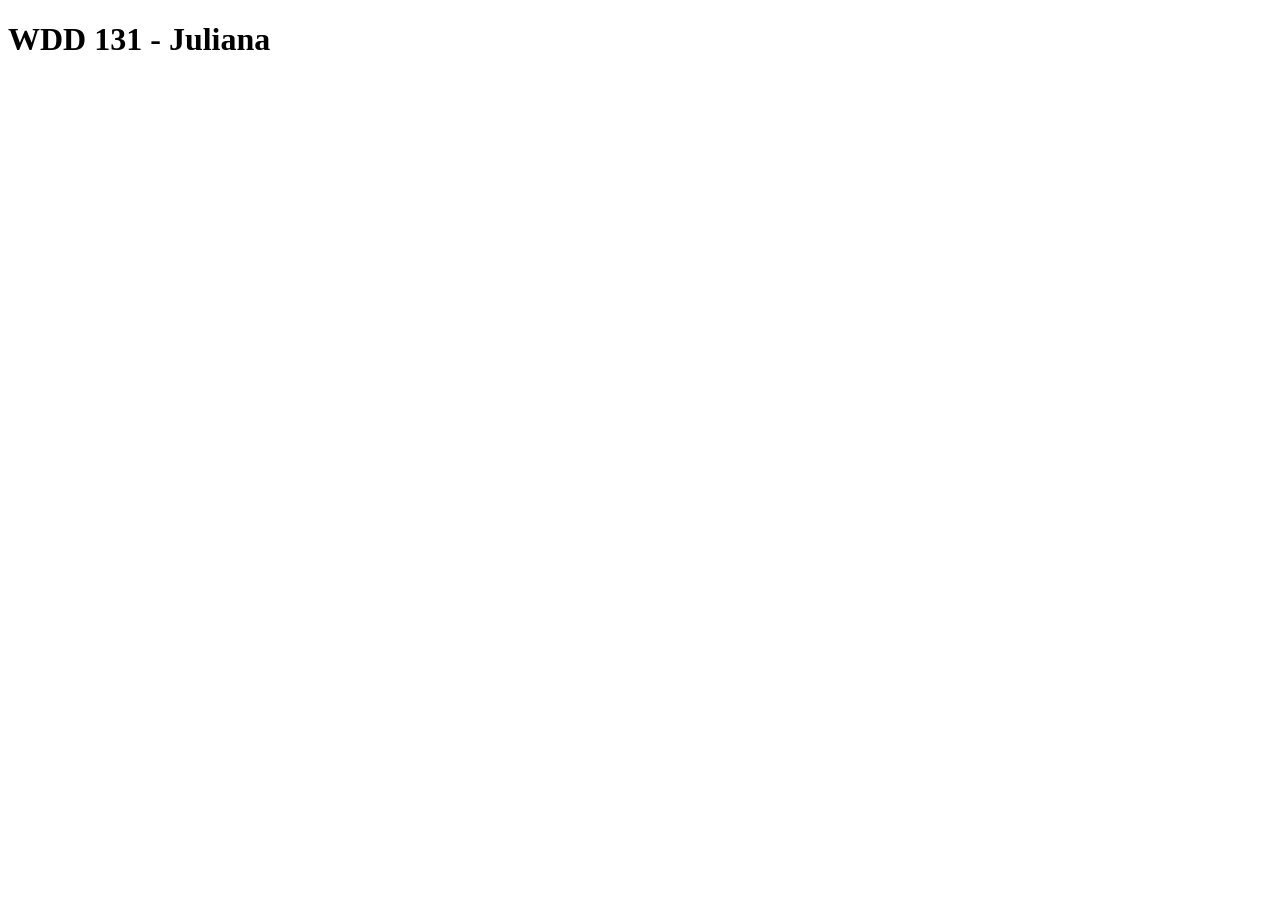
==== index.html @ 4489ac27 "Initial commit" ====
<!DOCTYPE html>
<html lang="en">
<head>
    <meta charset="UTF-8">
    <meta name="viewport" content="width=device-width, initial-scale=1.0">
    <title>WDD 131</title>
</head>
<body>
    <h1>WDD 131 - Juliana</h1>
</body>
</html>
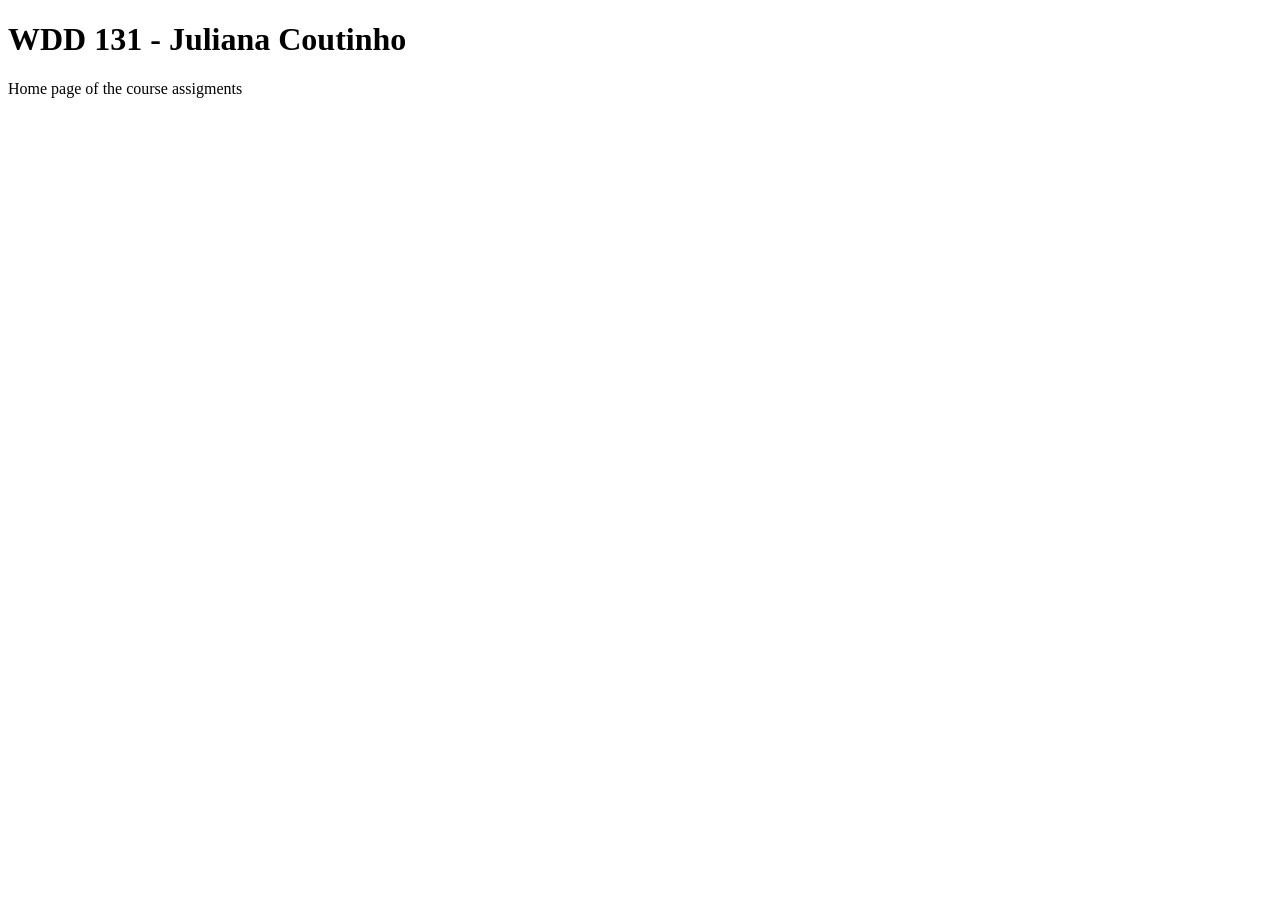
==== commit 43a49e2c: "Initial Commit" ====
--- a/index.html
+++ b/index.html
@@ -6,6 +6,9 @@
     <title>WDD 131</title>
 </head>
 <body>
-    <h1>WDD 131 - Juliana</h1>
+    <h1>WDD 131 - Juliana Coutinho </h1>
+    <p>Home page of the course assigments</p>
 </body>
-</html>+</html>
+<!-- tentativa numero nem sei mais qual-->
+ 
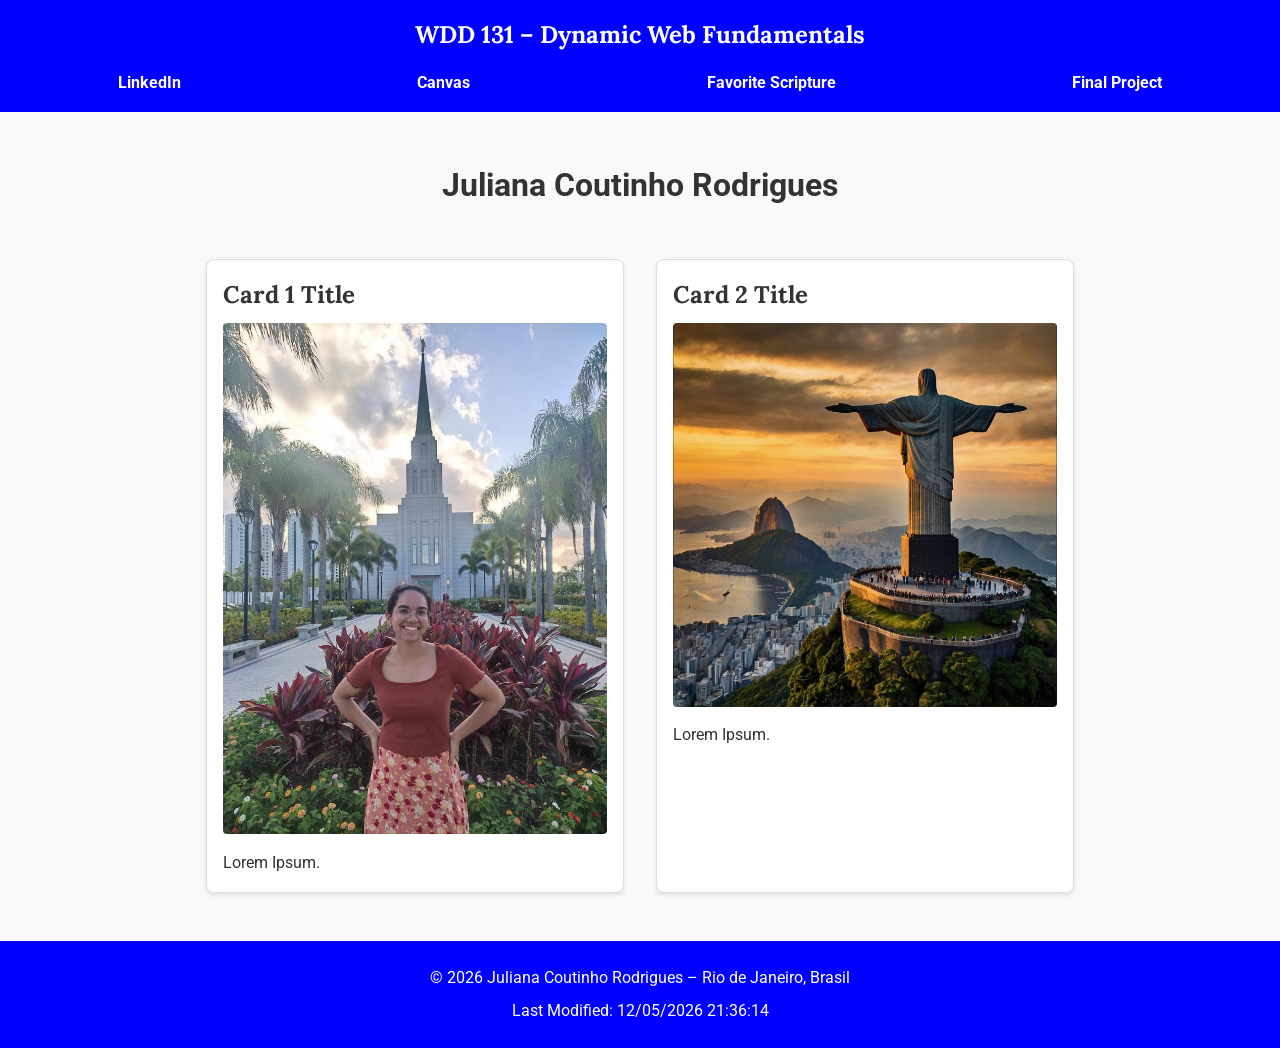
==== commit a4e74f12: "week 1 assigment" ====
--- a/index.html
+++ b/index.html
@@ -1,14 +1,61 @@
 <!DOCTYPE html>
 <html lang="en">
 <head>
-    <meta charset="UTF-8">
-    <meta name="viewport" content="width=device-width, initial-scale=1.0">
-    <title>WDD 131</title>
+ 
+  <meta charset="UTF-8">
+  <meta name="viewport" content="width=device-width, initial-scale=1.0">
+
+  <title>WDD 131 – Dynamic Web Fundamentals – Juliana Coutinho Rodrigues</title>
+
+  <meta name="description" content="WDD 131 – Dynamic Web Fundamentals | Juliana Coutinho Rodrigues | Página inicial com atividades, exemplos de HTML, CSS, layout responsivo e prática de grid.">
+  <meta name="author" content="Juliana Coutinho Rodrigues">
+  <script src="scripts/getdates.js" defer></script>
+  <link rel="stylesheet" href="styles/base.css">
 </head>
 <body>
-    <h1>WDD 131 - Juliana Coutinho </h1>
-    <p>Home page of the course assigments</p>
+  
+  <header>
+    <span id="course-title">WDD 131 – Dynamic Web Fundamentals</span>
+    <nav>
+      <ul>
+        <li><a href="https://www.linkedin.com/in/juliana-coutinho-rodrigues" target="_blank">LinkedIn</a></li>
+        <li><a href="https://byupw.instructure.com/" target="_blank">Canvas</a></li>
+        <li><a href="https://www.churchofjesuschrist.org/study/scriptures/bofm/1-ne/3?lang=eng&id=p7#p7" target="_blank">Favorite Scripture</a></li>
+        <li><a href="final-project/" target="_blank">Final Project</a></li>
+      </ul>
+    </nav>
+  </header>
+
+
+  <main>
+    <h1>Juliana Coutinho Rodrigues</h1>
+
+    <section class="card">
+      <h2>Card 1 Title</h2>
+      <img src="images/profile.jpg" alt="A picture of me in the temple " width="150">
+      <p>Lorem Ipsum.</p>
+    </section>
+
+    <section class="card">
+      <h2>Card 2 Title</h2>
+      <img src="images/christ-redeemer.jpg" alt="A picture of state I live to illustrate" width="150">
+      <p>Lorem Ipsum.</p>
+    </section>
+  </main>
+
+  
+  <footer>
+    <p>&copy; <span id="currentyear"></span> Juliana Coutinho Rodrigues – Rio de Janeiro, Brasil</p>
+    <p id="lastModified"></p>
+  </footer>
+
+  
+  <script>
+    // Ano atual
+    document.getElementById("currentyear").textContent = new Date().getFullYear();
+
+    // Última modificação
+    document.getElementById("lastModified").textContent = "Last Modified: " + document.lastModified;
+  </script>
 </body>
 </html>
-<!-- tentativa numero nem sei mais qual-->
- 
--- a/styles/base.css
+++ b/styles/base.css
@@ -0,0 +1,105 @@
+/* Importando Google Fonts */
+@import url('https://fonts.googleapis.com/css2?family=Roboto:wght@400;700&family=Lora:wght@400;700&display=swap');
+
+/* Reset básico */
+* {
+  margin: 0;
+  padding: 0;
+  box-sizing: border-box;
+}
+
+body {
+  font-family: 'Roboto', sans-serif;
+  line-height: 1.6;
+  background-color: #f9f9f9;
+  color: #333;
+  display: flex;
+  flex-direction: column;
+  min-height: 100vh;
+}
+
+/* Header */
+header {
+  background-color: blue;
+  color: white;
+  text-align: center;
+  padding: 1rem;
+}
+
+header span#course-title {
+  display: block; /* conforme requisito */
+  font-family: 'Lora', serif;
+  font-size: 1.5rem;
+  font-weight: bold;
+}
+
+/* Navegação */
+nav ul {
+  list-style: none;
+  display: flex; /* flexbox para menu horizontal */
+  justify-content: space-around;
+  gap: 2rem;
+  margin-top: 1rem;
+}
+
+nav a {
+  text-decoration: none;
+  color: white;
+  font-weight: bold;
+  transition: color 0.3s, border-bottom 0.3s;
+}
+
+nav a:hover {
+  color: #ffeb3b; /* efeito hover */
+  border-bottom: 2px solid #ffeb3b;
+}
+
+/* Main */
+main {
+  max-width: 900px; /* largura limitada */
+  margin: 2rem auto; /* centralizado horizontalmente */
+  padding: 1rem;
+  display: grid;
+  grid-template-columns: 1fr 1fr; /* duas colunas para os cards */
+  gap: 2rem;
+}
+
+main h1 {
+  grid-column: 1 / -1; /* título ocupa toda a largura */
+  text-align: center;
+  margin-bottom: 1rem;
+}
+
+/* Cards */
+.card {
+  background: white;
+  border: 1px solid #ddd;
+  border-radius: 8px;
+  padding: 1rem;
+  box-shadow: 0 2px 5px rgba(0,0,0,0.1);
+}
+
+.card h2 {
+  font-family: 'Lora', serif;
+  margin-bottom: 0.5rem;
+}
+
+.card img {
+  width: 100%;
+  height: auto;
+  border-radius: 4px;
+  margin-bottom: 0.5rem;
+}
+
+/* Footer */
+footer {
+  background-color: blue;
+  color: white;
+  text-align: center;
+  padding: 1rem;
+  margin-top: auto;
+}
+
+footer p {
+  margin: 0.5rem 0;
+}
